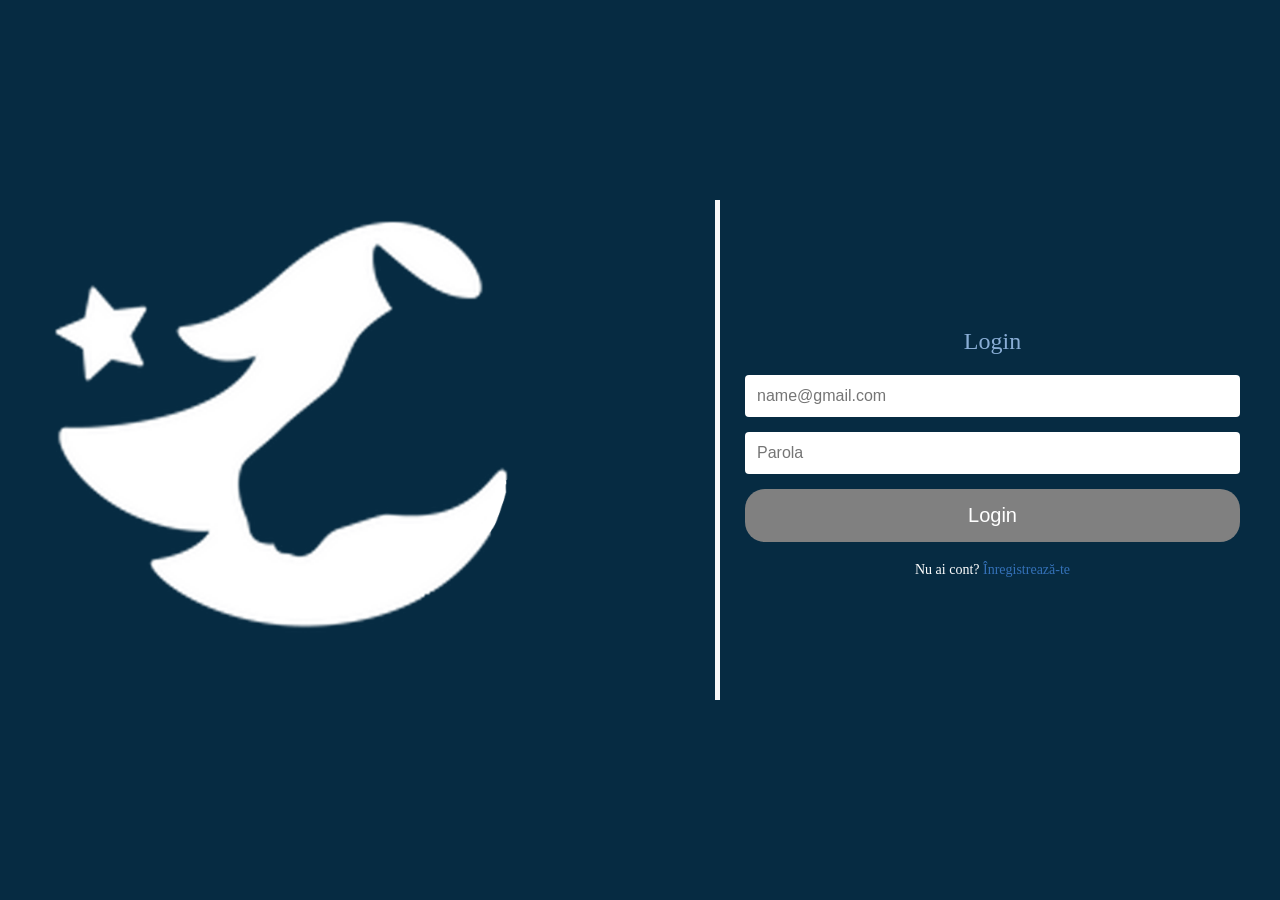
==== project-lab/HTML/login.html @ 9ad5c6ce "Start" ====
<!DOCTYPE html>
<html lang="en">

<head>
    <meta charset="UTF-8">
    <meta name="viewport" content="width=device-width, initial-scale=1.0">
    <title>Login Page</title>
    <link rel="stylesheet" href="../CSS/style.css">
    <link rel="stylesheet" href="../CSS/login_style.css">
</head>

<body>
    <div class="login-body">
        <div class="login-image">
            <img src="../MEDIA/Photo.png" alt="Imagine login">
        </div>
        <div class="separator"></div>
        <div class="login-form">
            <h2>Login</h2>
            <input type="email" placeholder="name@gmail.com">
            <input type="password" placeholder="Parola">
            <button>Login</button>
            <p class="register-text">
                Nu ai cont? <a href="register.html">Înregistrează-te</a>
            </p>
        </div>
    </div>
</body>

</html>
---- project-lab/CSS/style.css ----
body {
margin: 0;
padding: 0;
display: flex;
justify-content: center;
align-items: center;
height: 100vh;
font-family:'Times New Roman', Times, serif;
}
---- project-lab/CSS/login_style.css ----
body {
    background-color: #062b42;
}

.login-container {
    display: flex;
    width: 85%;
    max-width: 650px;
    height: auto;
    min-height: 400px;
}

.login-body {
    flex: 1;
    display: flex;
    justify-content: center;
    align-items: center;
    padding: 15px;
}

.login-image img {
    width: 80%;
    height: auto;
    object-fit: contain;
}

.separator {
    width: 5px;
    height: 500px;
    background-color: #f8f8f8;
}

.login-form {
    flex: 1;
    display: flex;
    flex-direction: column;
    justify-content: center;
    margin-left: center;
    padding: 25px;
    color: #89add5;
}

.login-form h2 {
    margin-bottom: 20px;
    text-align: center;
    font-weight: normal;
}

.login-form input {
    padding: 12px;
    margin-bottom: 15px;
    border: 1px;
    border-radius: 4px;
    font-size: medium;
}

input:focus {
    outline: 1px solid blue;
}

input:hover {
    transform: scale(solid);
    transition: all .1s ease-in-out;
}

.login-form button {
    padding: 15px;
    background-color: gray;
    border: none;
    border-radius: 20px;
    color: white;
    font-size: 20px;
    cursor: pointer;
    transition: background 0.3s;
}

button:hover {
    background-color: rgb(61, 140, 220);
}

.register-text {
    margin-top: 20px;
    text-align: center;
    font-size: 14px;
    color: white;
}

.register-text a {
    color: #3471B8;
    text-decoration: none;
    font-weight: 20px;
    transition: color 0.3s;
}

.register-text a:hover {
    color: #024A76;
}
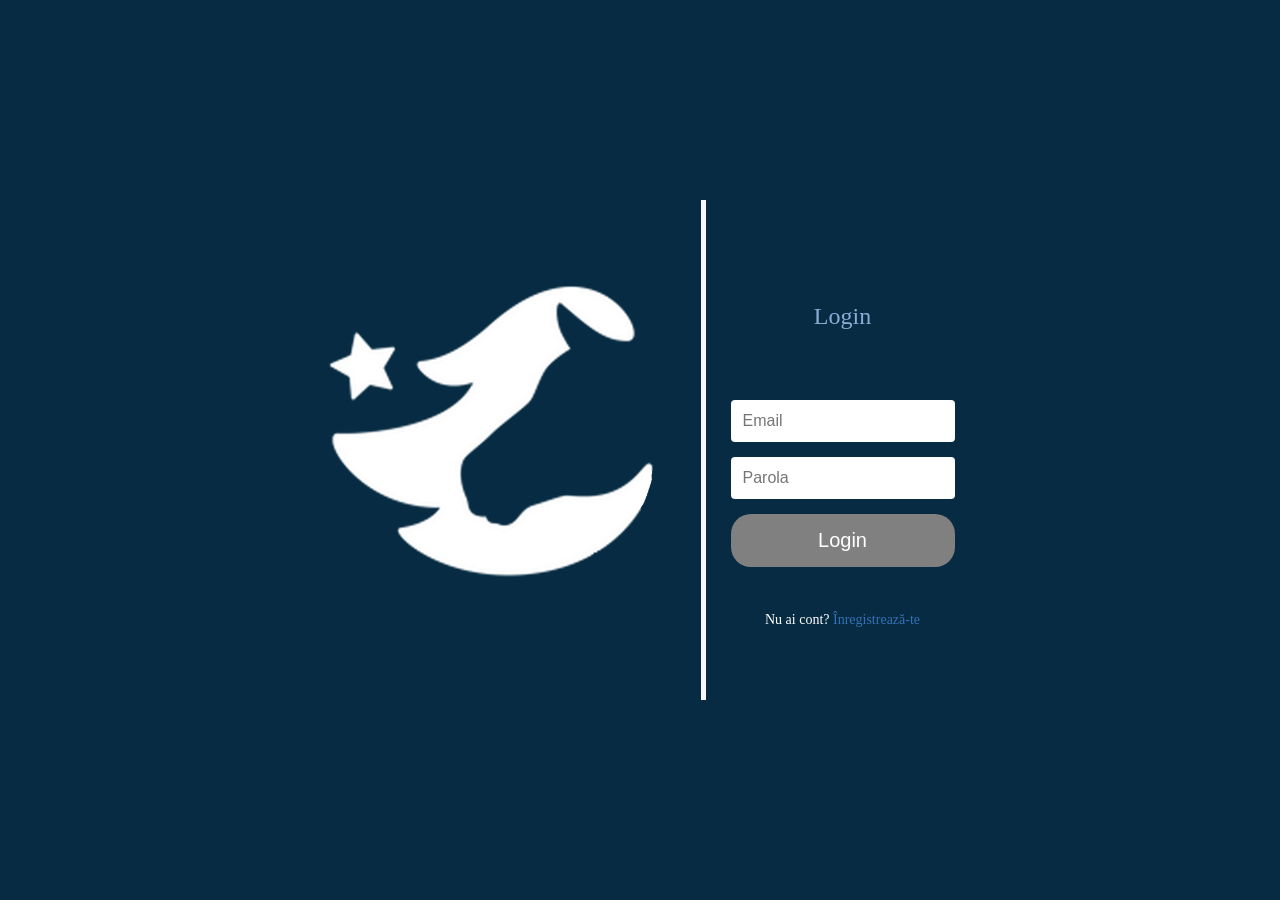
==== commit b885ca51: "Add files via upload JavaScript + chatbot" ====
--- a/project-lab/HTML/login.html
+++ b/project-lab/HTML/login.html
@@ -15,16 +15,19 @@
             <img src="../MEDIA/Photo.png" alt="Imagine login">
         </div>
         <div class="separator"></div>
-        <div class="login-form">
-            <h2>Login</h2>
-            <input type="email" placeholder="name@gmail.com">
-            <input type="password" placeholder="Parola">
-            <button>Login</button>
+        <div>
+            <h2 class="login-form">Login</h2>
+            <form id="loginForm" class="login-form">
+                <input type="email" id="email" placeholder="Email">
+                <input type="password" id="password" placeholder="Parola">
+                <button type="submit">Login</button>
+            </form>
             <p class="register-text">
                 Nu ai cont? <a href="register.html">Înregistrează-te</a>
             </p>
         </div>
     </div>
+    <script src="../JS/login_js.js"></script>
 </body>
 
 </html>
--- a/project-lab/CSS/login_style.css
+++ b/project-lab/CSS/login_style.css
@@ -17,9 +17,11 @@
     align-items: center;
     padding: 15px;
 }
-
+.login-image{
+    width: 400px;
+}
 .login-image img {
-    width: 80%;
+    width: 100%;
     height: auto;
     object-fit: contain;
 }
@@ -41,6 +43,11 @@
 }
 
 .login-form h2 {
+    margin-bottom: 20px;
+    text-align: center;
+    font-weight: normal;
+}
+h2{
     margin-bottom: 20px;
     text-align: center;
     font-weight: normal;
@@ -94,4 +101,7 @@
 
 .register-text a:hover {
     color: #024A76;
+}
+form{
+    padding: 10px;
 }
